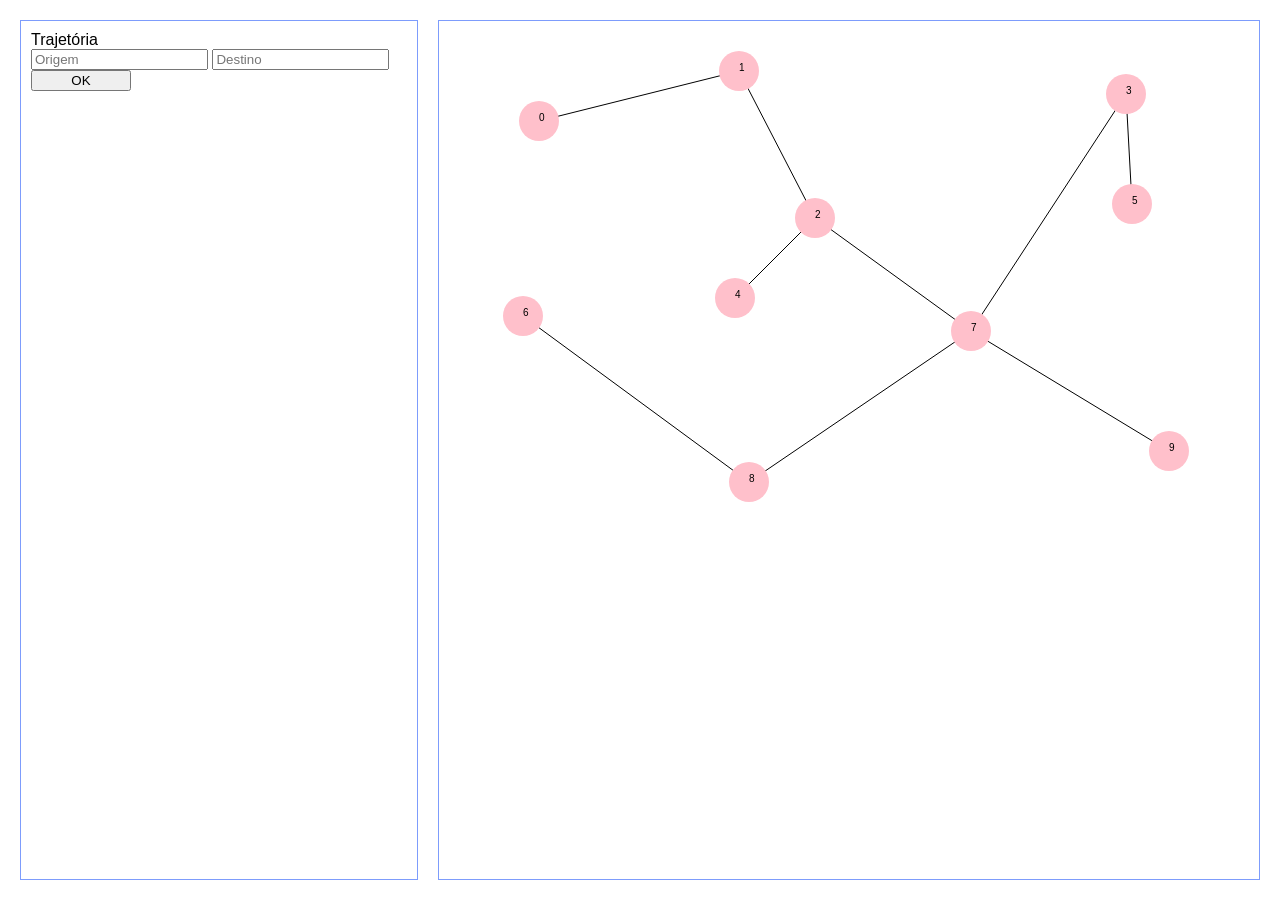
==== gps/index.html @ 884ebaba "aula 0409" ====
<!DOCTYPE html>
<html lang="pt-BR">
<head>
    <meta charset="UTF-8">
    <meta name="viewport" content="width=device-width, initial-scale=1.0">
    <title>Interface Replicada</title>
   <link rel="stylesheet" href="estilos.css">
</head>
<body>
<div class="main-layout">
    <div class="pane left-pane">
        <div class="form-container">
            <label class="form-label">Trajetória</label>
            <div class="controls-row">
                <input type="text" value="" id="origem" placeholder="Origem">
                <input type="text" value="" id="destino" placeholder="Destino">
                <button type="submit" id="btPontos">OK</button>
            </div>
        </div>
        <div class="list-box" id="list-box">

        </div>
    </div>
    <div class="pane right-pane" id="right-pane">
     <canvas id="canvas"></canvas>
    </div>
</div>
</body>
</html>
<script src="funcoes.js"></script>
---- gps/estilos.css ----
html, body {
    margin: 0;
    padding: 0;
    height: 100%;

    box-sizing: border-box;
    background-color: white;
    font-family: Arial, sans-serif;
    display: flex;
    justify-content: center;
    align-items: center;
}
button{
    width: 100px;
}
.main-layout {
    display: flex;
    width: calc(100% - 40px);
    height: calc(100% - 40px);
    padding: 20px;
    gap: 20px;
}

.pane {
    border: 1px solid #7D9CFC;
    display: flex;
    flex-direction: column;
    padding: 10px;
    box-sizing: border-box;
}
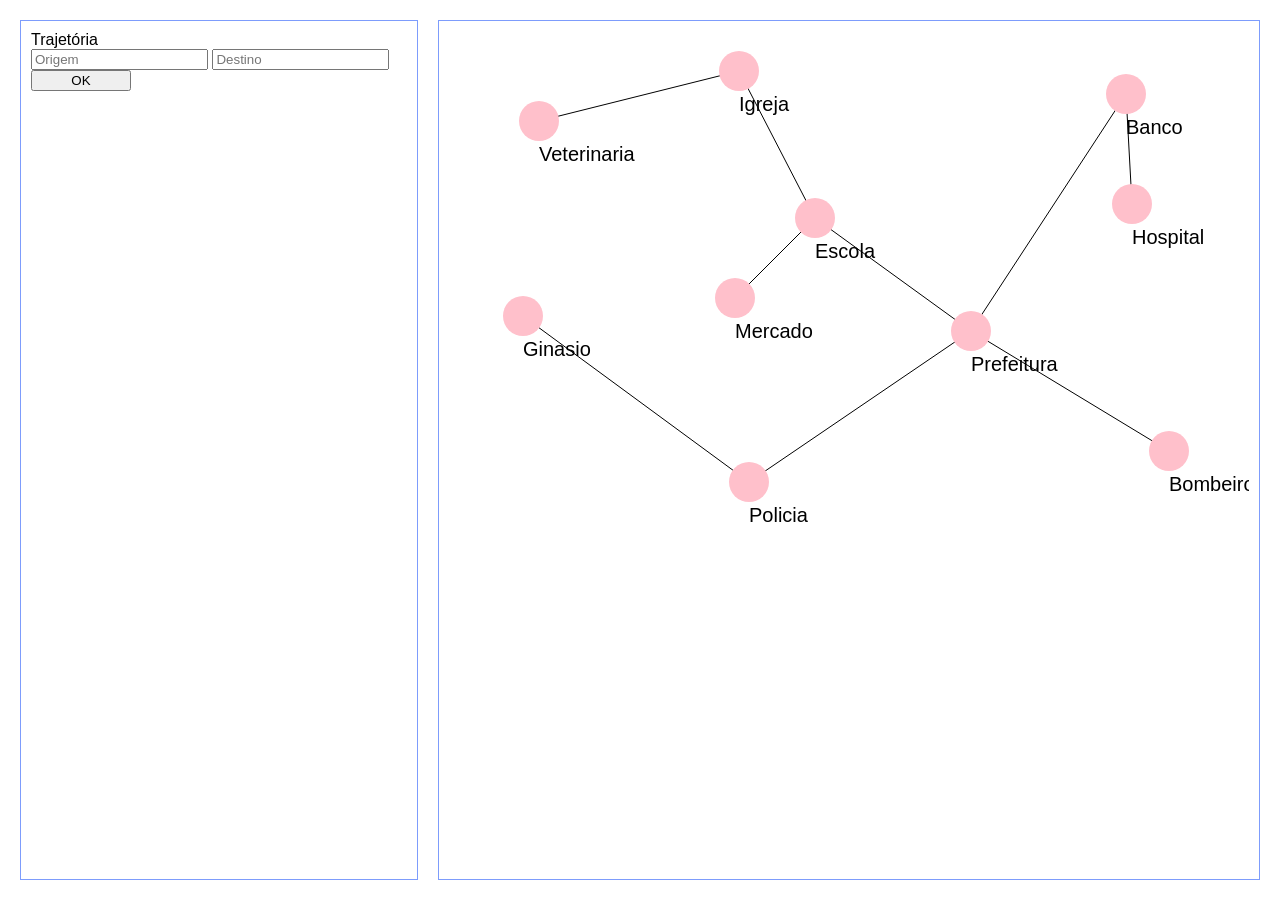
==== commit 974c479f: "aula1109" ====
--- a/gps/index.html
+++ b/gps/index.html
@@ -14,7 +14,7 @@
             <div class="controls-row">
                 <input type="text" value="" id="origem" placeholder="Origem">
                 <input type="text" value="" id="destino" placeholder="Destino">
-                <button type="submit" id="btPontos">OK</button>
+                <button type="submit"  id="btOk">OK</button>
             </div>
         </div>
         <div class="list-box" id="list-box">
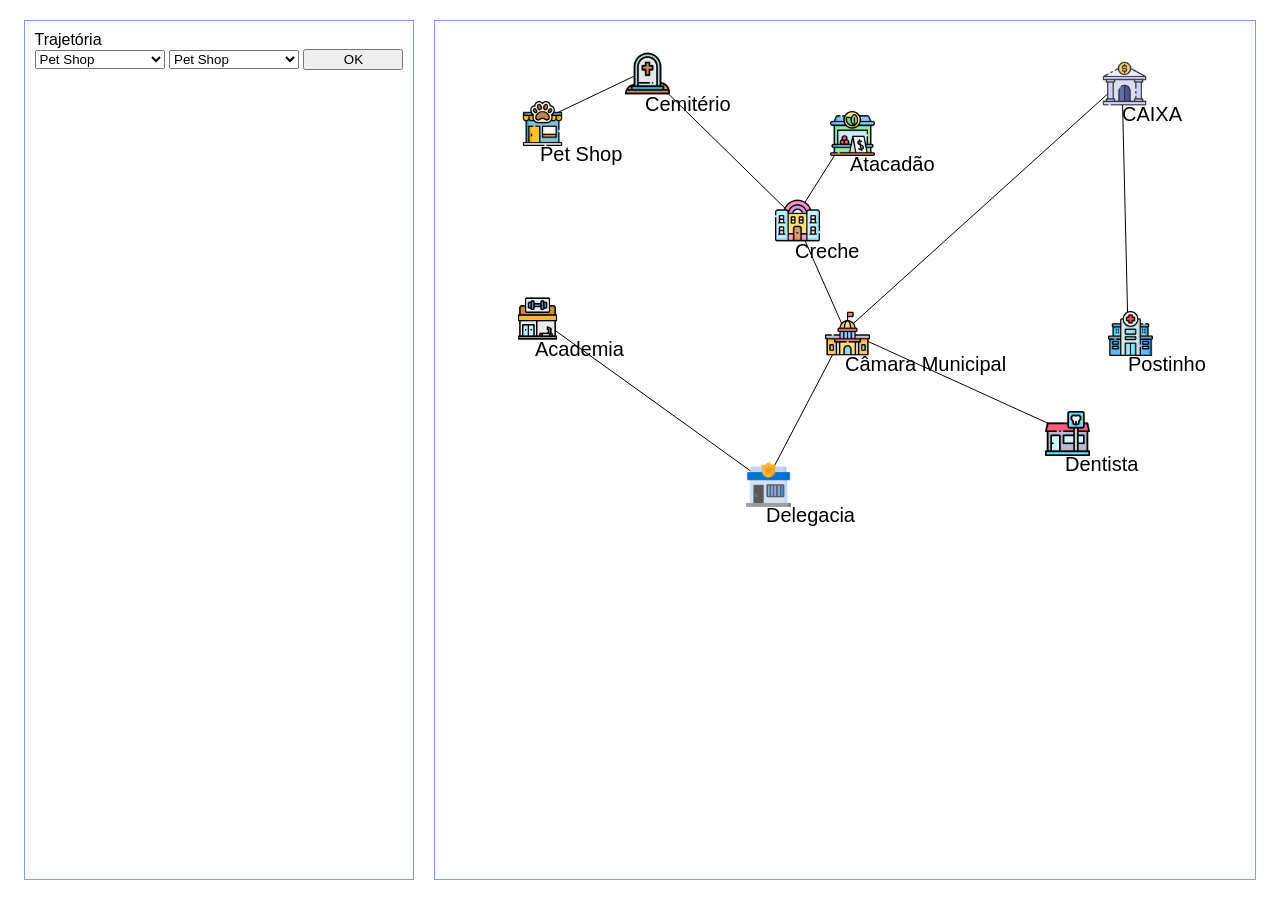
==== commit 750767ae: "nomes e imagens dos pontos" ====
--- a/gps/index.html
+++ b/gps/index.html
@@ -10,10 +10,10 @@
 <div class="main-layout">
     <div class="pane left-pane">
         <div class="form-container">
-            <label class="form-label">Trajetória</label>
-            <div class="controls-row">
-                <input type="text" value="" id="origem" placeholder="Origem">
-                <input type="text" value="" id="destino" placeholder="Destino">
+            <label class="form-label" >Trajetória</label>
+            <div class="controls-row" >
+                <select id="origem" name="origem" ></select>
+                <select id="destino" name="destino"></select>
                 <button type="submit"  id="btOk">OK</button>
             </div>
         </div>
